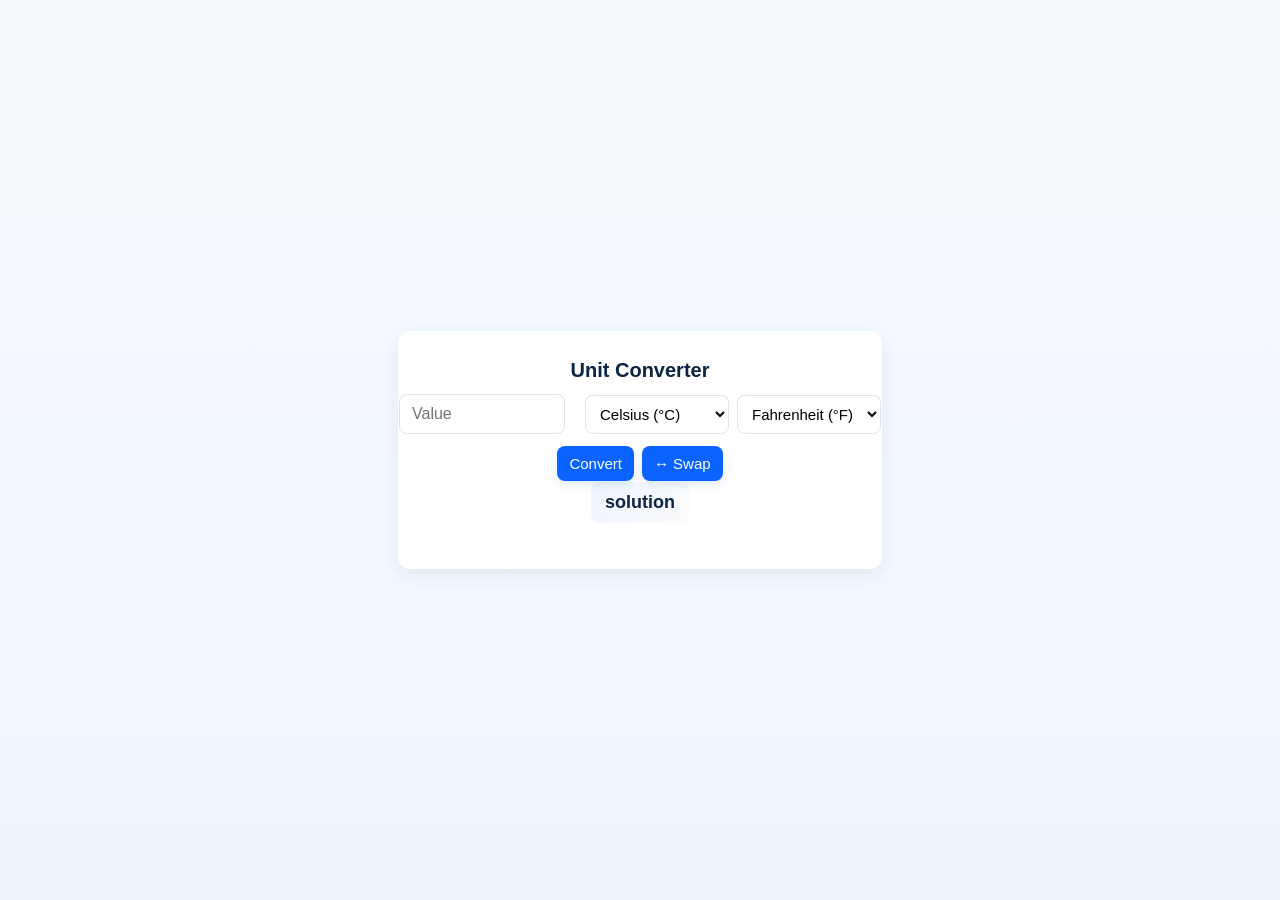
==== index.html @ cc04dbef "Add multi-unit converter UI, styles, and conversion logic" ====
<!DOCTYPE html>
<html lang="en">
<head>
    <meta charset="UTF-8">
    <meta name="viewport" content="width=device-width, initial-scale=1.0">
    <title>Document</title>
<link rel="stylesheet" href="index.css">
    
</head>
<body>

        <main>
            <div class="card">
                <h2>Unit Converter</h2>
                <div class="controls">
                    <input type="number" id="value" placeholder="Value" aria-label="value to convert">
                    <select id="fromUnit" aria-label="convert from">
                        <option value="C">Celsius (°C)</option>
                        <option value="F">Fahrenheit (°F)</option>
                        <option value="K">Kelvin (K)</option>
                    </select>
                    <select id="toUnit" aria-label="convert to">
                        <option value="F">Fahrenheit (°F)</option>
                        <option value="C">Celsius (°C)</option>
                        <option value="K">Kelvin (K)</option>
                    </select>
                </div>
                <div class="controls" style="margin-top:12px;">
                    <button id="convertBtn">Convert</button>
                    <button id="swapBtn" title="Swap units">↔ Swap</button>
                </div>

                <div>
                    <p id="answer" aria-live="polite">solution</p>
                </div>
            </div>
        </main>
<script src="index.js"></script>
</body>
</html>
---- index.css ----
/* Page layout */
html, body {
	height: 100%;
	margin: 0;
	font-family: -apple-system, BlinkMacSystemFont, "Segoe UI", Roboto, "Helvetica Neue", Arial;
	background: linear-gradient(180deg,#f7fbff,#eef6ff);
	color: #0b2545;
}

main, .container {
	min-height: 100%;
	display: flex;
	align-items: center;
	justify-content: center;
	padding: 24px;
	box-sizing: border-box;
}

/* Card */
.card {
	background: #ffffff;
	border-radius: 12px;
	box-shadow: 0 6px 18px rgba(11,37,69,0.08);
	padding: 28px 32px;
	max-width: 420px;
	width: 100%;
	text-align: center;
}

/* Input + button */
input[type="number"] {
	width: 140px;
	padding: 10px 12px;
	font-size: 16px;
	border: 1px solid rgba(11,37,69,0.12);
	border-radius: 8px;
	margin-right: 12px;
}

button {
	padding: 10px 14px;
	font-size: 15px;
	border-radius: 8px;
	border: none;
	background: #0b63ff;
	color: #fff;
	cursor: pointer;
	box-shadow: 0 4px 10px rgba(11,99,255,0.12);
}

button:active { transform: translateY(1px); }

/* Answer */
#answer {
	margin-top: 1px;
	font-weight: 600;
	font-size: 18px;
	padding: 10px 14px;
	border-radius: 8px;
	background: linear-gradient(90deg, rgba(11,99,255,0.06), rgba(11,37,69,0.02));
	display: inline-block;
}

/* Small screens */
@media (max-width: 440px) {
	input[type="number"] { width: 100%; margin: 0 0 12px 0; }
	button { width: 100%; }
	.card { padding: 20px; }
}

/* Utility spacing for your current HTML */
.controls { display: flex; align-items: center; justify-content: center; gap: 8px; }

select {
	padding: 9px 10px;
	border-radius: 8px;
	border: 1px solid rgba(11,37,69,0.12);
	background: #fff;
	font-size: 15px;
}

h2 { margin: 0 0 12px 0; font-size: 20px; }

/* Button spacing */
#convertBtn, #swapBtn {
	padding: 9px 12px;
	border-radius: 8px;
	font-size: 15px;
}
h2 { margin: 0 0 12px 0; font-size: 20px; }

/* Tighter layout when card is displayed */
.card { display: inline-block; }
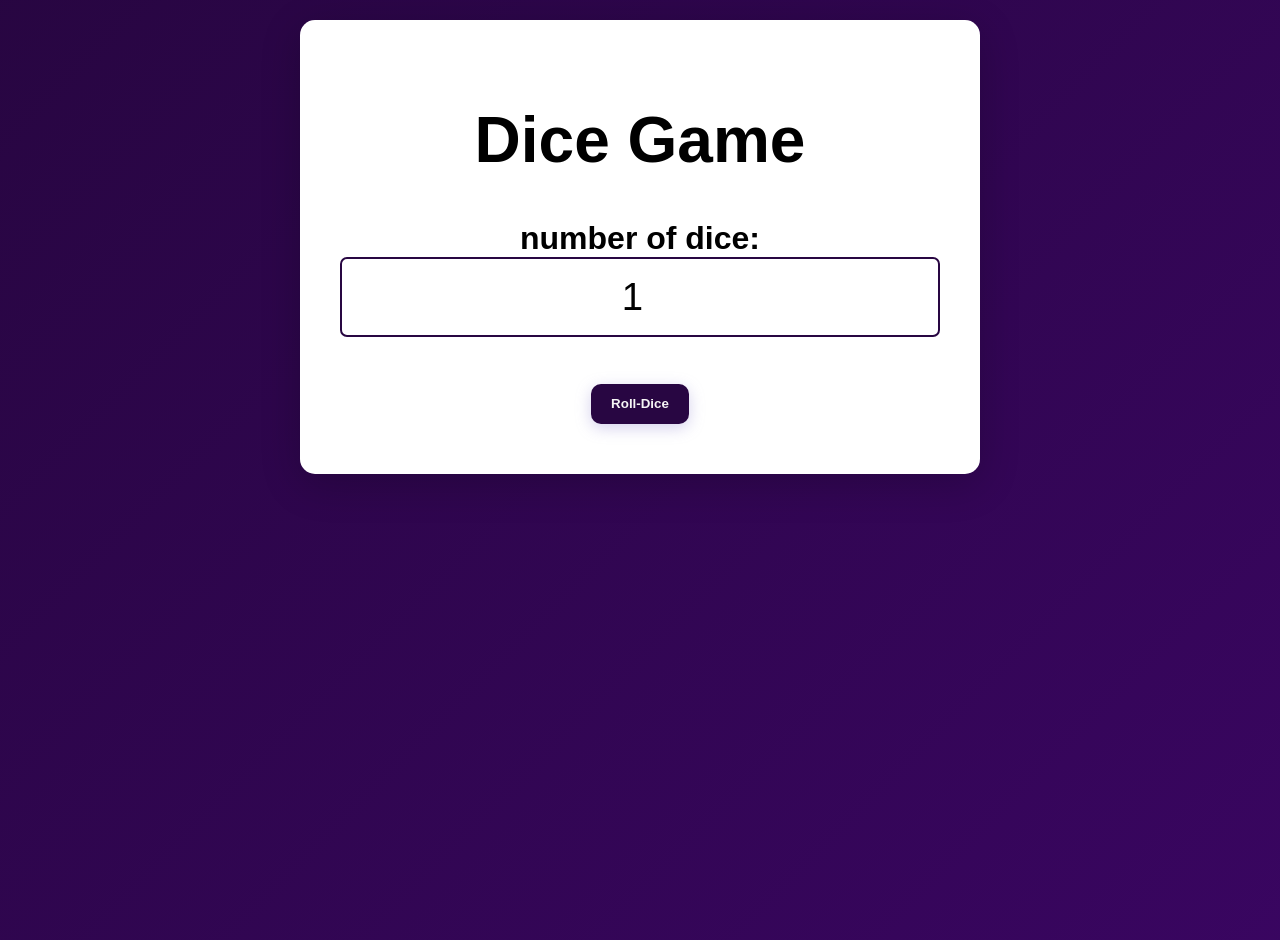
==== commit c8db1c3c: "First commit - Dice game" ====
--- a/index.html
+++ b/index.html
@@ -8,33 +8,17 @@
     
 </head>
 <body>
-
-        <main>
-            <div class="card">
-                <h2>Unit Converter</h2>
-                <div class="controls">
-                    <input type="number" id="value" placeholder="Value" aria-label="value to convert">
-                    <select id="fromUnit" aria-label="convert from">
-                        <option value="C">Celsius (°C)</option>
-                        <option value="F">Fahrenheit (°F)</option>
-                        <option value="K">Kelvin (K)</option>
-                    </select>
-                    <select id="toUnit" aria-label="convert to">
-                        <option value="F">Fahrenheit (°F)</option>
-                        <option value="C">Celsius (°C)</option>
-                        <option value="K">Kelvin (K)</option>
-                    </select>
-                </div>
-                <div class="controls" style="margin-top:12px;">
-                    <button id="convertBtn">Convert</button>
-                    <button id="swapBtn" title="Swap units">↔ Swap</button>
-                </div>
-
-                <div>
-                    <p id="answer" aria-live="polite">solution</p>
-                </div>
-            </div>
-        </main>
+  <div id="container">
+    <h1>Dice Game</h1>
+<label >number of dice:</label>
+<input type="number" id="numdice" min="1" value="1">
+<br><br>
+<button onclick="rollbtn()">Roll-Dice</button>
+<br>
+<div id="diceresult"></div>
+<div id="image"></div>
+  </div>
+    
 <script src="index.js"></script>
 </body>
 </html>
--- a/index.css
+++ b/index.css
@@ -1,93 +1,101 @@
-/* Page layout */
-html, body {
-	height: 100%;
-	margin: 0;
-	font-family: -apple-system, BlinkMacSystemFont, "Segoe UI", Roboto, "Helvetica Neue", Arial;
-	background: linear-gradient(180deg,#f7fbff,#eef6ff);
-	color: #0b2545;
+#container{
+    text-align: center;
+    font-family:Arial,sans-serif;
+    font-size: 2rem;
+    font-style: inherit;
+    font-weight: bolder;
+}
+button{
+    border: none;
+    
+    height: 2.5rem;
+    background-color: hsl(274, 84%, 14%);
+    border-radius: 10px;
+    color: whitesmoke;
+    font-style: unset;
+font-weight: bold;
+box-shadow: rgb(151, 140, 210);
+}
+button:hover{
+    background-color: hsl(274, 89%, 20%);
+cursor:pointer;
+}
+button:active{
+   cursor:grab;
+}
+input{
+    height:5rem;
+     text-align: center;
+    border-radius: 7px;
+    border-style:solid;
+
+    font-size: larger;
+
+}
+#image imagess{
+    height: 10px;
+}
+body {
+    margin: 0;
+    padding: 20px;
+    background: linear-gradient(135deg, hsl(274, 84%, 14%), hsl(274, 89%, 20%));
+    min-height: 100vh;
 }
 
-main, .container {
-	min-height: 100%;
-	display: flex;
-	align-items: center;
-	justify-content: center;
-	padding: 24px;
-	box-sizing: border-box;
-}
-
-/* Card */
-.card {
-	background: #ffffff;
-	border-radius: 12px;
-	box-shadow: 0 6px 18px rgba(11,37,69,0.08);
-	padding: 28px 32px;
-	max-width: 420px;
-	width: 100%;
-	text-align: center;
-}
-
-/* Input + button */
-input[type="number"] {
-	width: 140px;
-	padding: 10px 12px;
-	font-size: 16px;
-	border: 1px solid rgba(11,37,69,0.12);
-	border-radius: 8px;
-	margin-right: 12px;
+#container {
+    max-width: 600px;
+    margin: 0 auto;
+    padding: 40px;
+    background: white;
+    border-radius: 15px;
+    box-shadow: 0 10px 40px rgba(0, 0, 0, 0.2);
 }
 
 button {
-	padding: 10px 14px;
-	font-size: 15px;
-	border-radius: 8px;
-	border: none;
-	background: #0b63ff;
-	color: #fff;
-	cursor: pointer;
-	box-shadow: 0 4px 10px rgba(11,99,255,0.12);
+    padding: 0 20px;
+    margin: 10px;
+    transition: all 0.3s ease;
+    border: none;
+    height: 2.5rem;
+    background-color: hsl(274, 84%, 14%);
+    border-radius: 10px;
+    color: whitesmoke;
+    font-weight: bold;
+    box-shadow: 0 4px 15px rgba(151, 140, 210, 0.4);
 }
 
-button:active { transform: translateY(1px); }
-
-/* Answer */
-#answer {
-	margin-top: 1px;
-	font-weight: 600;
-	font-size: 18px;
-	padding: 10px 14px;
-	border-radius: 8px;
-	background: linear-gradient(90deg, rgba(11,99,255,0.06), rgba(11,37,69,0.02));
-	display: inline-block;
+button:hover {
+    background-color: hsl(274, 89%, 20%);
+    cursor: pointer;
+    transform: translateY(-2px);
+    box-shadow: 0 6px 20px rgba(151, 140, 210, 0.6);
 }
 
-/* Small screens */
-@media (max-width: 440px) {
-	input[type="number"] { width: 100%; margin: 0 0 12px 0; }
-	button { width: 100%; }
-	.card { padding: 20px; }
+button:active {
+    cursor: grab;
+    transform: translateY(0);
 }
 
-/* Utility spacing for your current HTML */
-.controls { display: flex; align-items: center; justify-content: center; gap: 8px; }
-
-select {
-	padding: 9px 10px;
-	border-radius: 8px;
-	border: 1px solid rgba(11,37,69,0.12);
-	background: #fff;
-	font-size: 15px;
+input {
+    width: 100%;
+    padding: 15px;
+    height: 5rem;
+    text-align: center;
+    border-radius: 7px;
+    border: 2px solid hsl(274, 84%, 14%);
+    font-size: larger;
+    box-sizing: border-box;
+    transition: border-color 0.3s ease;
 }
 
-h2 { margin: 0 0 12px 0; font-size: 20px; }
 
-/* Button spacing */
-#convertBtn, #swapBtn {
-	padding: 9px 12px;
-	border-radius: 8px;
-	font-size: 15px;
+#image img {
+    max-width: 100%;
+    height: auto;
+    border-radius: 10px;
 }
-h2 { margin: 0 0 12px 0; font-size: 20px; }
-
-/* Tighter layout when card is displayed */
-.card { display: inline-block; }
+#image img {
+    width: 80px;
+    height: 80px;
+    object-fit: contain;
+}
